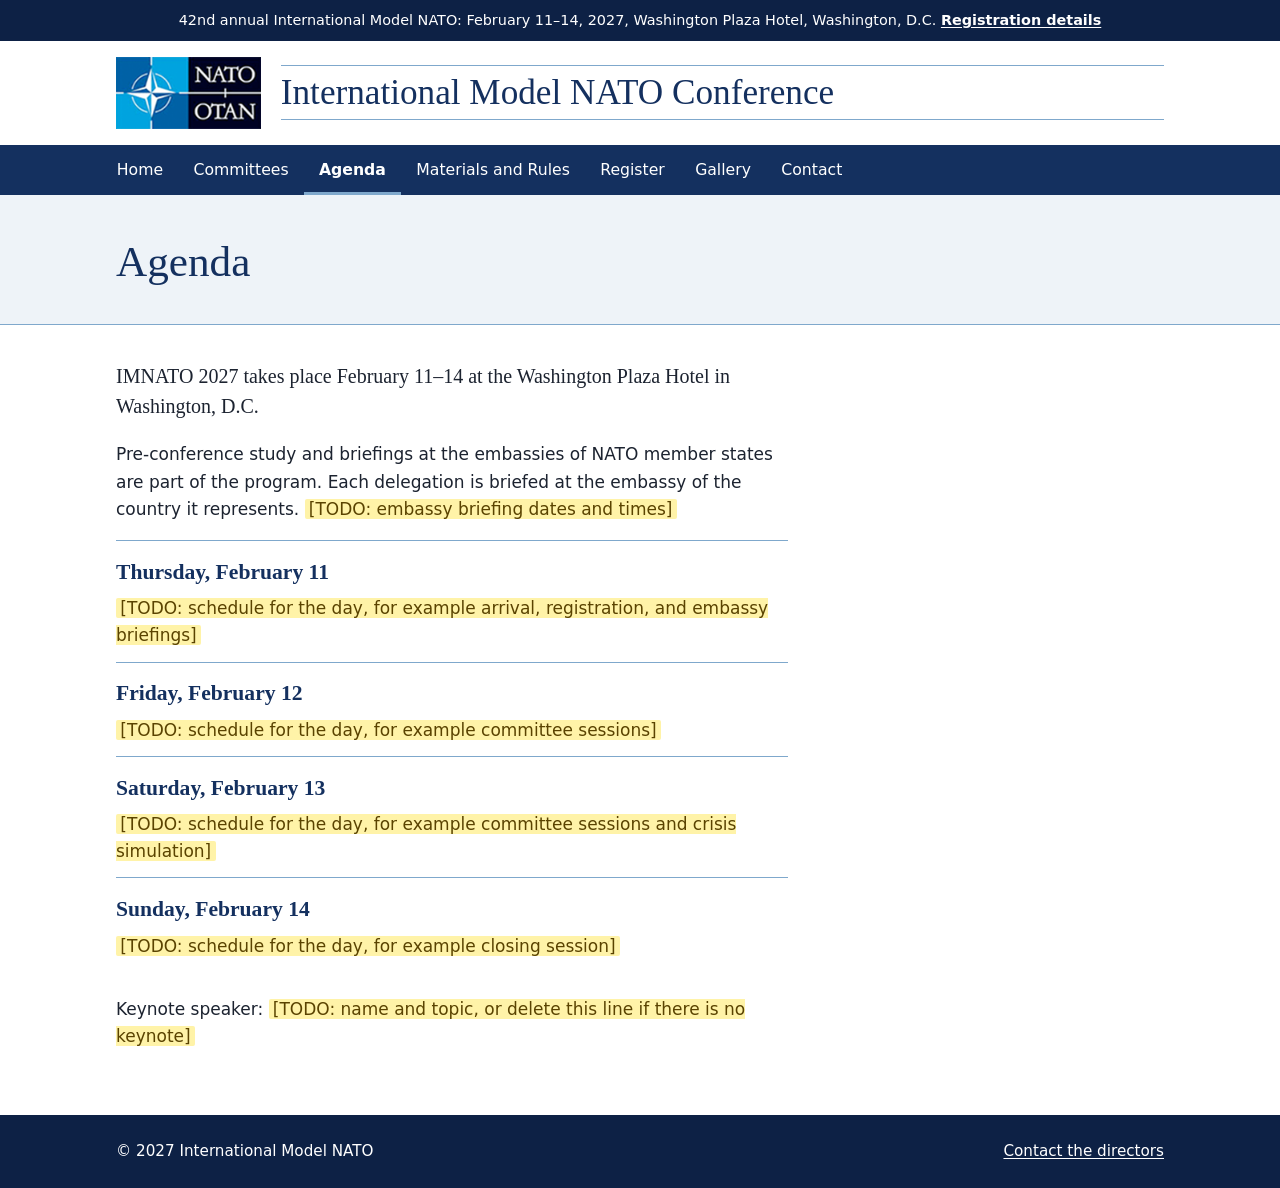
==== agenda.html @ 6ac9ee2c "Add files via upload" ====
<!DOCTYPE html>
<!--
  IMNATO website, page: agenda.html
  EDITING TIPS (full guide in README.md):
  - Change the words between the tags. Leave the <tags> themselves alone.
  - Anything highlighted yellow on the live site is a [TODO] placeholder to replace.
  - The banner, header, menu and footer are repeated on every page. If you change
    one of them, make the same change in all seven .html files.
-->
<html lang="en">
<head>
  <meta charset="utf-8">
  <meta name="viewport" content="width=device-width, initial-scale=1">
  <title>Agenda | International Model NATO 2027</title>
  <meta name="description" content="Schedule for International Model NATO 2027, February 11-14, 2027.">
  <link rel="stylesheet" href="css/style.css">
</head>
<body>
  <a class="skip" href="#main">Skip to main content</a>

  <!-- ANNOUNCEMENT BANNER: update each year -->
  <div class="banner">
    <p>42nd annual International Model NATO: February 11&ndash;14, 2027, Washington Plaza Hotel, Washington, D.C. <a href="register.html">Registration details</a></p>
  </div>

  <header class="site-header">
    <div class="wrap brand">
      <a class="brand-emblem" href="index.html" aria-label="International Model NATO home">
        <img src="images/nato-emblem.png" alt="NATO OTAN emblem" width="181" height="90">
      </a>
      <p class="brand-title">International Model NATO Conference</p>
    </div>
    <nav class="site-nav" aria-label="Main menu">
      <ul class="wrap">
        <li><a href="index.html">Home</a></li>
        <li><a href="committees.html">Committees</a></li>
        <li><a href="agenda.html" aria-current="page">Agenda</a></li>
        <li><a href="materials.html">Materials and Rules</a></li>
        <li><a href="register.html">Register</a></li>
        <li><a href="gallery.html">Gallery</a></li>
        <li><a href="contact.html">Contact</a></li>
      </ul>
    </nav>
  </header>

  <section class="page-head">
    <div class="wrap">
      <h1>Agenda</h1>
    </div>
  </section>

  <main id="main">
    <section class="wrap prose">
      <p class="lead">IMNATO 2027 takes place February 11&ndash;14 at the Washington Plaza Hotel in Washington, D.C.</p>
      <p>Pre-conference study and briefings at the embassies of NATO member states are part of the program. Each delegation is briefed at the embassy of the country it represents. <mark class="todo">[TODO: embassy briefing dates and times]</mark></p>
      <!-- EDIT HERE: one <div class="day"> per day. -->
      <div class="day-list">
      <div class="day">
        <h2>Thursday, February 11</h2>
        <p><mark class="todo">[TODO: schedule for the day, for example arrival, registration, and embassy briefings]</mark></p>
      </div>
      <div class="day">
        <h2>Friday, February 12</h2>
        <p><mark class="todo">[TODO: schedule for the day, for example committee sessions]</mark></p>
      </div>
      <div class="day">
        <h2>Saturday, February 13</h2>
        <p><mark class="todo">[TODO: schedule for the day, for example committee sessions and crisis simulation]</mark></p>
      </div>
      <div class="day">
        <h2>Sunday, February 14</h2>
        <p><mark class="todo">[TODO: schedule for the day, for example closing session]</mark></p>
      </div>
      </div>
      <p>Keynote speaker: <mark class="todo">[TODO: name and topic, or delete this line if there is no keynote]</mark></p>
    </section>
  </main>

  <!-- FOOTER: update the year each year -->
  <footer class="site-footer">
    <div class="wrap">
      <p>&copy; 2027 International Model NATO</p>
      <p><a href="contact.html">Contact the directors</a></p>
    </div>
  </footer>
</body>
</html>
---- css/style.css ----
/* ==========================================================================
   IMNATO website styles
   All colors, fonts and sizes live here. To restyle the whole site, change
   the values in the :root block below. No other file needs to be touched.
   ========================================================================== */

:root {
  --navy: #14305f;        /* header menu, hero, headings */
  --navy-deep: #0d2145;   /* announcement banner, footer */
  --steel: #7fa8cc;       /* thin rules and accents */
  --mist: #eef3f8;        /* pale background bands */
  --ink: #1c2330;         /* body text */
  --link: #14509b;        /* links on light backgrounds */
  --todo-bg: #fff3a8;     /* yellow highlight for [TODO] placeholders */
  --todo-ink: #5a4300;

  --serif: "Palatino Linotype", Palatino, "Book Antiqua", Georgia, serif;
  --sans: system-ui, -apple-system, "Segoe UI", Roboto, Helvetica, Arial, sans-serif;
}

*, *::before, *::after { box-sizing: border-box; }

html { -webkit-text-size-adjust: 100%; }

body {
  margin: 0;
  font-family: var(--sans);
  font-size: 1.0625rem;
  line-height: 1.6;
  color: var(--ink);
  background: #fff;
}

img { max-width: 100%; height: auto; }

a { color: var(--link); text-underline-offset: 0.15em; }
a:hover { text-decoration-thickness: 2px; }
a:focus-visible { outline: 3px solid var(--link); outline-offset: 2px; }

.wrap {
  max-width: 68rem;
  margin: 0 auto;
  padding: 0 1.25rem;
}

/* ---- Skip link (keyboard users) ---------------------------------------- */
.skip {
  position: absolute;
  left: -999px;
  top: 0.5rem;
  background: #fff;
  color: var(--navy);
  padding: 0.5rem 0.9rem;
  z-index: 10;
}
.skip:focus { left: 0.5rem; }

/* ---- Announcement banner ------------------------------------------------ */
.banner {
  background: var(--navy-deep);
  color: #fff;
  text-align: center;
  font-size: 0.9rem;
  padding: 0.55rem 1rem;
}
.banner p { margin: 0; }
.banner a { color: #fff; font-weight: 600; white-space: nowrap; }
.banner a:focus-visible { outline-color: #fff; }

/* ---- Header: emblem + title with thin rules ---------------------------- */
.site-header { background: #fff; }

.brand {
  display: flex;
  align-items: center;
  gap: 1.25rem;
  padding-top: 1rem;
  padding-bottom: 1rem;
}
.brand-emblem { flex: none; display: block; line-height: 0; }
.brand-emblem img { display: block; height: 72px; width: auto; }

.brand-title {
  flex: 1;
  margin: 0;
  padding: 0.35rem 0;
  border-top: 1px solid var(--steel);
  border-bottom: 1px solid var(--steel);
  font-family: var(--serif);
  font-size: clamp(1.25rem, 3.4vw, 2.2rem);
  line-height: 1.2;
  color: var(--navy);
}

/* ---- Main menu ---------------------------------------------------------- */
.site-nav { background: var(--navy); }
.site-nav ul {
  display: flex;
  flex-wrap: wrap;
  list-style: none;
  margin: 0 auto;
  padding: 0 0.35rem;
  max-width: 68rem;
}
.site-nav a {
  display: block;
  padding: 0.8rem 0.95rem;
  color: #fff;
  text-decoration: none;
  font-size: 0.98rem;
}
.site-nav a:hover { text-decoration: underline; text-underline-offset: 0.3em; }
.site-nav a:focus-visible { outline-color: #fff; outline-offset: -3px; }
.site-nav a[aria-current="page"] { box-shadow: inset 0 -3px 0 var(--steel); font-weight: 600; }

/* ---- Home page hero ----------------------------------------------------- */
.hero {
  background: var(--navy);
  color: #fff;
  padding: 3.25rem 0 3rem;
}
.hero h1 {
  margin: 0 0 0.6rem;
  font-family: var(--serif);
  font-weight: 400;
  font-size: clamp(2.1rem, 6vw, 3.6rem);
  line-height: 1.1;
  letter-spacing: -0.01em;
}
.hero p { margin: 0.2rem 0; }
.hero-edition { color: var(--steel); font-size: 1.15rem; }
.hero-date { font-family: var(--serif); font-size: clamp(1.5rem, 3.5vw, 2rem); margin-top: 1rem !important; }
.hero-place { font-size: 1.1rem; }
.hero .button { margin-top: 1.5rem; }

.button {
  display: inline-block;
  padding: 0.7rem 1.4rem;
  background: #fff;
  color: var(--navy);
  font-weight: 600;
  text-decoration: none;
  border-radius: 2px;
}
.button:hover { background: var(--mist); }
.button:focus-visible { outline: 3px solid #fff; outline-offset: 3px; }

/* ---- Flag strip: all NATO member states --------------------------------- */
.flags { background: #fff; border-bottom: 1px solid var(--steel); }
.flags ul {
  display: grid;
  grid-template-columns: repeat(16, 1fr);
  list-style: none;
  margin: 0;
  padding: 0;
}
.flags img { display: block; width: 100%; height: auto; }

/* ---- Sub-page heading band ---------------------------------------------- */
.page-head {
  background: var(--mist);
  border-bottom: 1px solid var(--steel);
}
.page-head h1 {
  margin: 0;
  padding: 2rem 0 1.75rem;
  font-family: var(--serif);
  font-weight: 400;
  font-size: clamp(1.9rem, 5vw, 2.7rem);
  color: var(--navy);
}

/* ---- Content ------------------------------------------------------------ */
main { display: block; padding-bottom: 3rem; }

.prose { padding-top: 0.5rem; }
.prose p { max-width: 42rem; }
.prose h2, .band h2 {
  margin: 2.25rem 0 0.6rem;
  font-family: var(--serif);
  font-weight: 700;
  font-size: 1.6rem;
  line-height: 1.25;
  color: var(--navy);
}
.lead { font-family: var(--serif); font-size: 1.25rem; line-height: 1.5; margin-top: 1.75rem; }

/* Objectives on the home page */
.band {
  background: var(--mist);
  border-top: 1px solid var(--steel);
  border-bottom: 1px solid var(--steel);
  padding: 0.5rem 0 2.5rem;
  margin-top: 2.5rem;
}
.band .lead { margin-top: 0; }
.objectives {
  display: grid;
  grid-template-columns: 9.5rem 1fr;
  gap: 0 1.5rem;
  margin: 1.25rem 0 0;
  max-width: 50rem;
}
.objectives dt,
.objectives dd { padding-top: 0.9rem; padding-bottom: 0.9rem; border-top: 1px solid var(--steel); margin: 0; }
.objectives dt { font-family: var(--serif); font-size: 1.3rem; color: var(--navy); }

/* Contacts */
.contacts {
  display: flex;
  flex-wrap: wrap;
  gap: 1.5rem 3rem;
  list-style: none;
  padding: 0;
  margin: 1rem 0 0;
}
.contacts li { border-left: 3px solid var(--steel); padding-left: 1rem; }

/* Committees */
.committee-list {
  display: grid;
  grid-template-columns: repeat(auto-fit, minmax(18rem, 1fr));
  gap: 0.5rem 2.5rem;
  margin-top: 0.5rem;
}
.committee { border-left: 3px solid var(--steel); padding: 0 0 0.5rem 1rem; }
.committee h2 { margin-top: 1.25rem; font-size: 1.35rem; }
.committee p { margin: 0; }

/* Agenda */
.day-list { margin: 0.5rem 0 1.5rem; max-width: 42rem; }
.day { border-top: 1px solid var(--steel); padding-bottom: 0.75rem; }
.day h2 { font-size: 1.35rem; margin-top: 1.1rem; }
.day p { margin: 0; }

/* Materials */
.doc-list { list-style: none; padding: 0; margin: 0.5rem 0 0; max-width: 42rem; }
.doc-list li { border-left: 3px solid var(--steel); padding: 0 0 0.5rem 1rem; margin-bottom: 0.5rem; }
.doc-list h2 { font-size: 1.3rem; margin-top: 1.1rem; }
.doc-list p { margin: 0; }

/* Gallery */
.tile-grid {
  display: grid;
  grid-template-columns: repeat(auto-fill, minmax(14rem, 1fr));
  gap: 1.25rem;
  margin-top: 1.25rem;
}
.tile { margin: 0; }
.tile img { display: block; width: 100%; aspect-ratio: 4 / 3; object-fit: cover; }
.tile-box {
  aspect-ratio: 4 / 3;
  display: grid;
  place-items: center;
  padding: 1rem;
  text-align: center;
  background: var(--mist);
  border: 1px dashed var(--steel);
}
.tile figcaption { font-size: 0.92rem; margin-top: 0.4rem; }

/* Placeholders: bright on purpose so nobody publishes one by accident */
.todo {
  background: var(--todo-bg);
  color: var(--todo-ink);
  padding: 0 0.25em;
  border-radius: 2px;
}

/* ---- Footer ------------------------------------------------------------- */
.site-footer {
  background: var(--navy-deep);
  color: #fff;
  padding: 1.5rem 0;
  font-size: 0.95rem;
}
.site-footer .wrap {
  display: flex;
  flex-wrap: wrap;
  justify-content: space-between;
  gap: 0.5rem 2rem;
}
.site-footer p { margin: 0; }
.site-footer a { color: #fff; }
.site-footer a:focus-visible { outline-color: #fff; }

/* ---- Small screens ------------------------------------------------------ */
@media (max-width: 760px) {
  .flags ul { grid-template-columns: repeat(8, 1fr); }
  .brand-emblem img { height: 56px; }
  .brand { gap: 0.9rem; }
  .objectives { grid-template-columns: 1fr; }
  .objectives dt { padding-bottom: 0; }
  .objectives dd { border-top: 0; padding-top: 0.25rem; }
  .hero { padding: 2.25rem 0 2rem; }
}
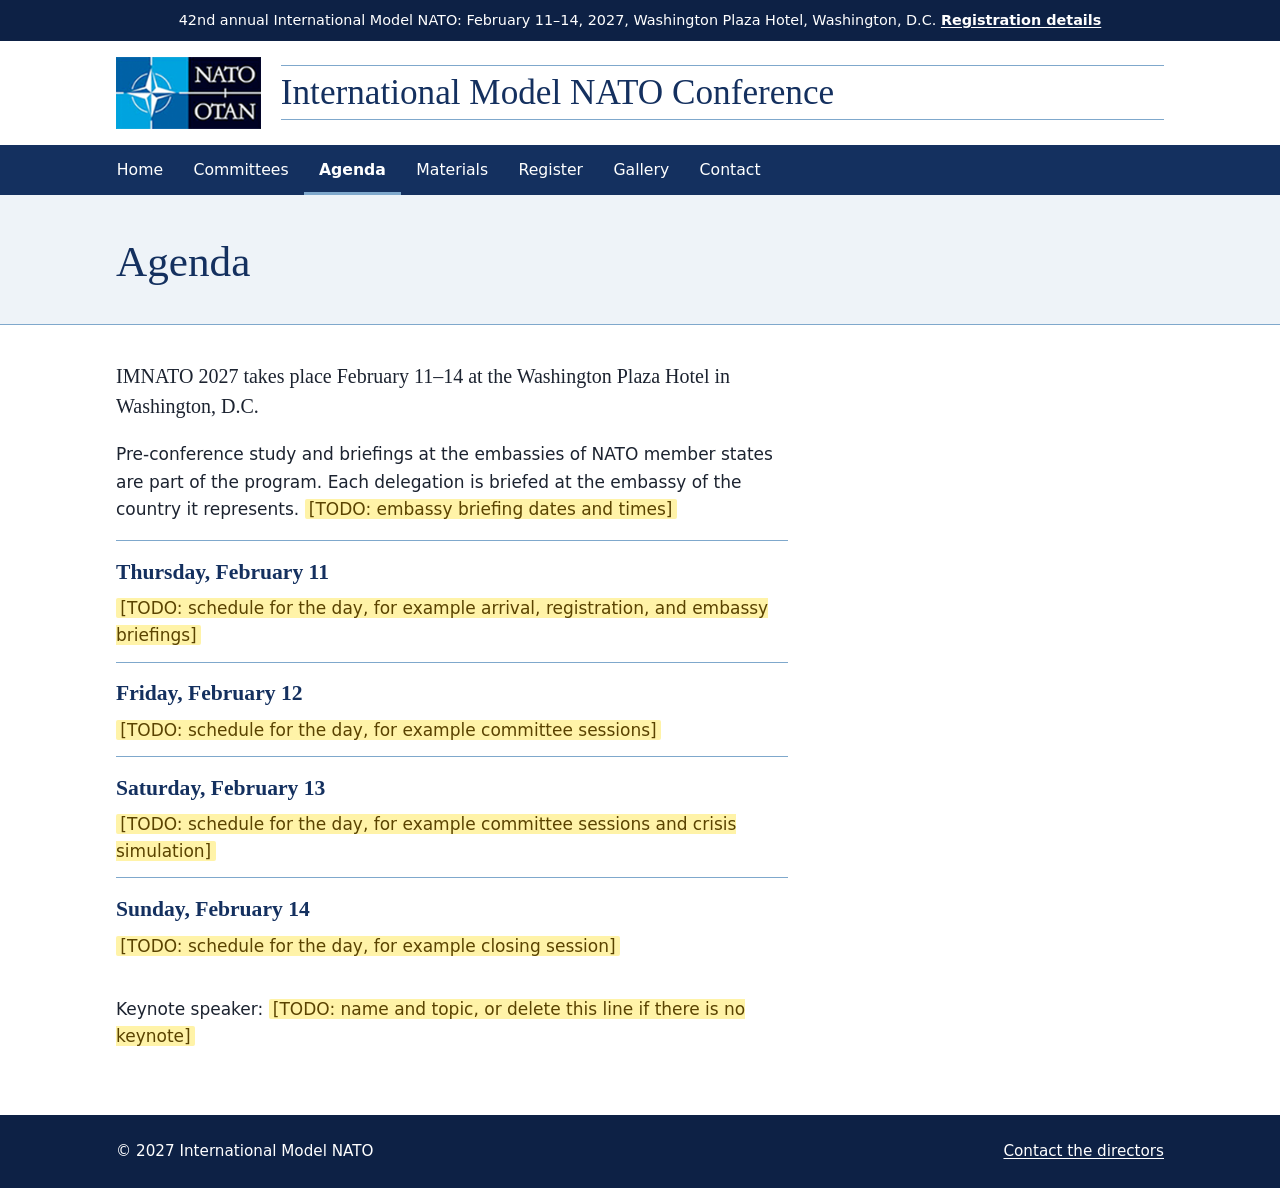
==== commit bf24846b: "Add files via upload" ====
--- a/agenda.html
+++ b/agenda.html
@@ -35,7 +35,7 @@
         <li><a href="index.html">Home</a></li>
         <li><a href="committees.html">Committees</a></li>
         <li><a href="agenda.html" aria-current="page">Agenda</a></li>
-        <li><a href="materials.html">Materials and Rules</a></li>
+        <li><a href="materials.html">Materials</a></li>
         <li><a href="register.html">Register</a></li>
         <li><a href="gallery.html">Gallery</a></li>
         <li><a href="contact.html">Contact</a></li>
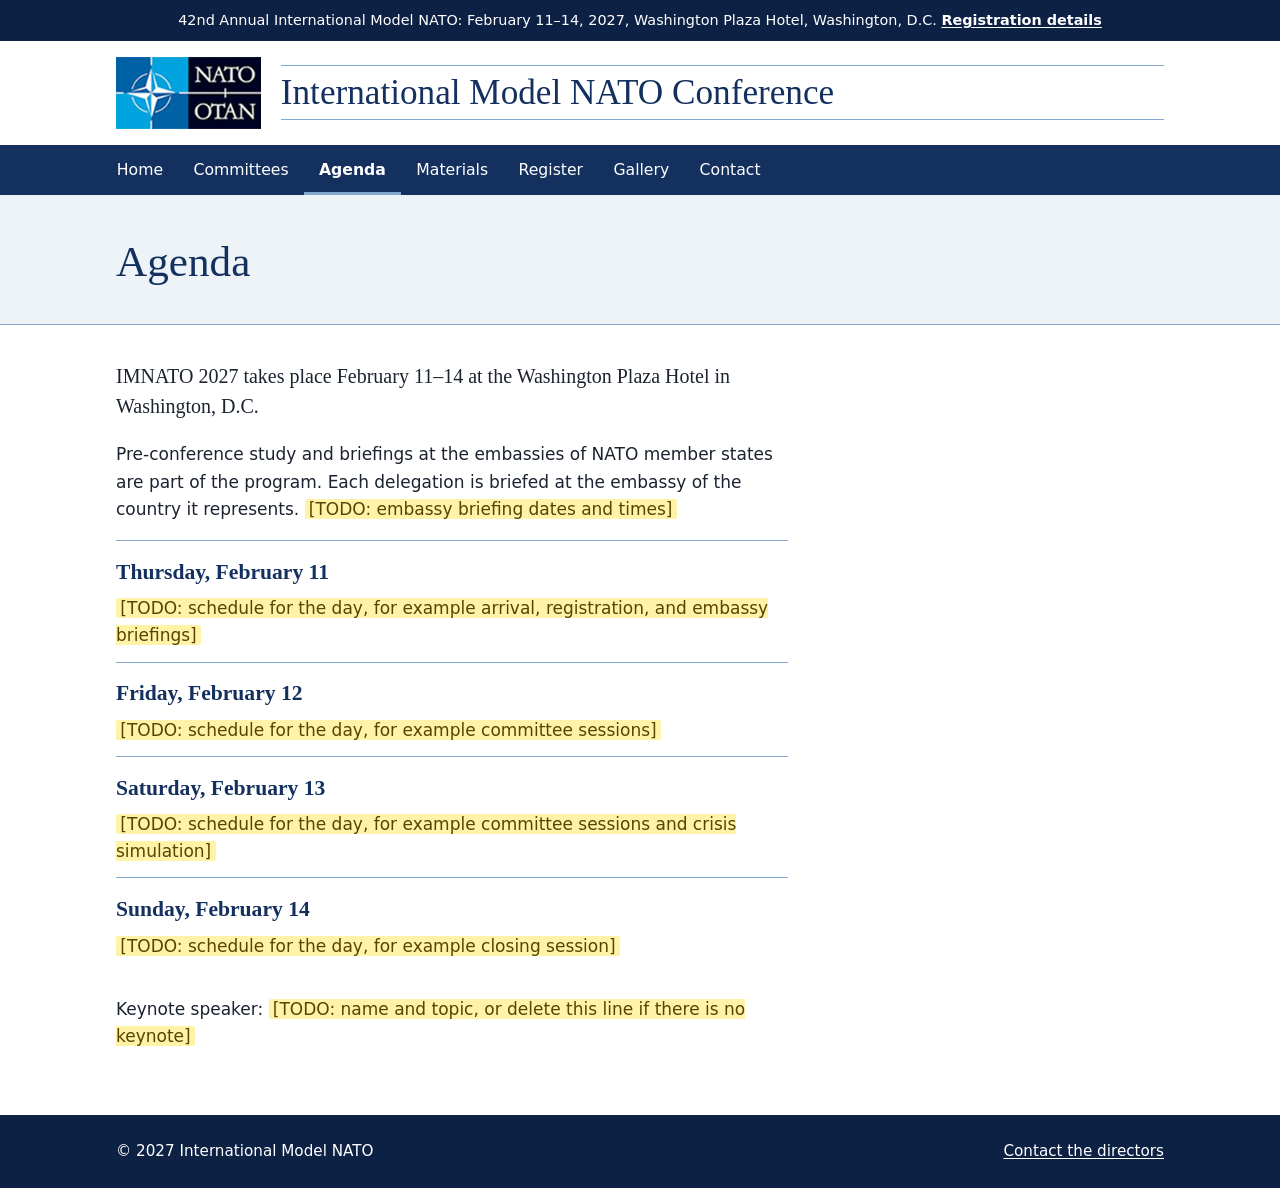
==== commit 5ad7d2f1: "Add files via upload" ====
--- a/agenda.html
+++ b/agenda.html
@@ -20,7 +20,7 @@
 
   <!-- ANNOUNCEMENT BANNER: update each year -->
   <div class="banner">
-    <p>42nd annual International Model NATO: February 11&ndash;14, 2027, Washington Plaza Hotel, Washington, D.C. <a href="register.html">Registration details</a></p>
+    <p>42nd Annual International Model NATO: February 11&ndash;14, 2027, Washington Plaza Hotel, Washington, D.C. <a href="register.html">Registration details</a></p>
   </div>
 
   <header class="site-header">
